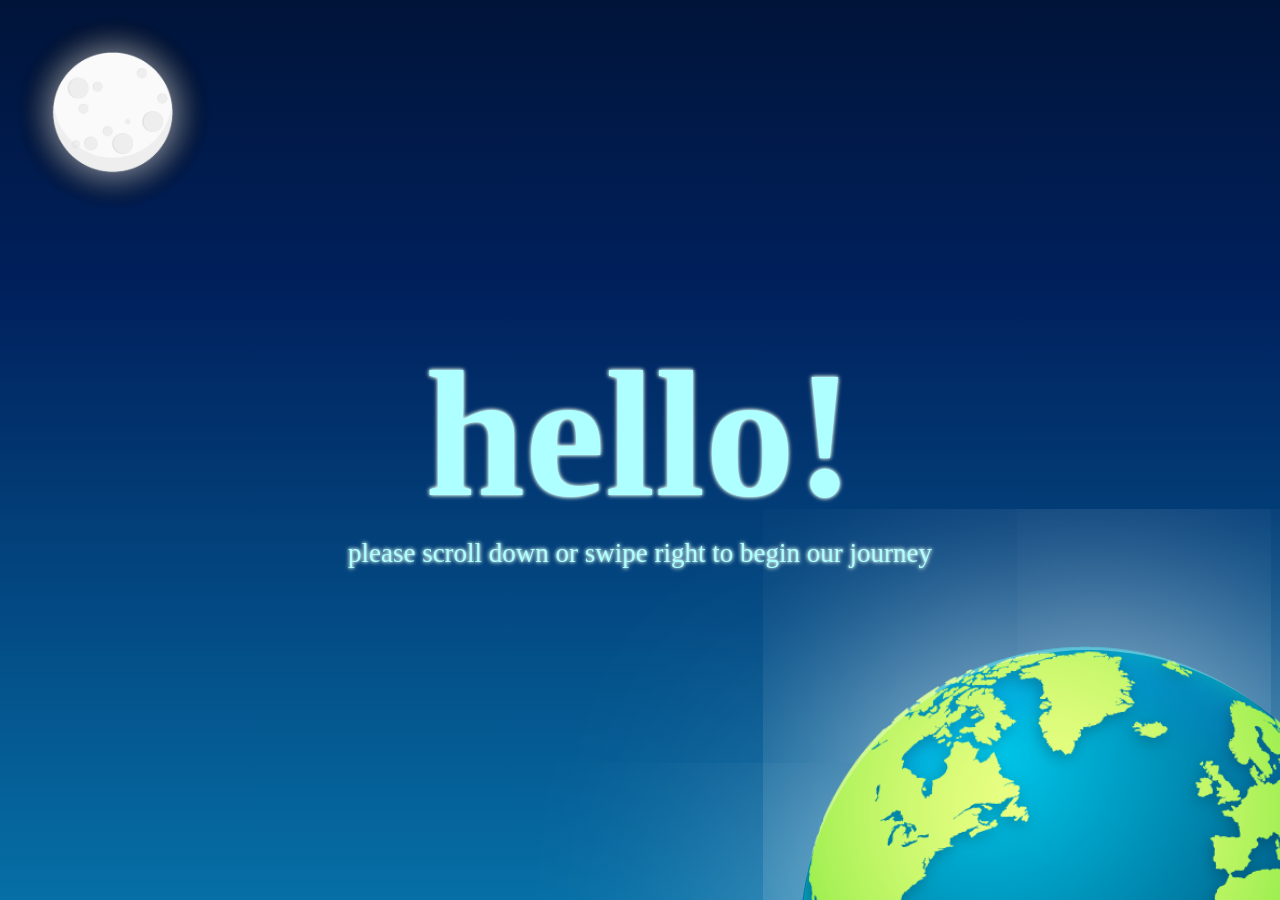
==== index.html @ 882bd50e "Add files via upload" ====
﻿<!DOCTYPE html>
<html>
<head>
    <meta charset="utf-8" />
    <meta name="viewport" content="width=device-width, initial-scale=1, shrink-to-fit=no">
    <title>Anh - Tran Quoc</title>
    <script src="js/global.js"></script>
    <link rel="stylesheet" href="lib/font-awesome/css/all.min.css" />
    <link rel="stylesheet" href="css/myGrid.css" />
    <script type="text/javascript" src="lib/jquery/jquery.min.js"></script>
    <script src="lib/greensock/dist/TweenMax.js"></script>
    <script src="lib/animejs/anime.min.js"></script>
    <script src="lib/jquery.touchswipe/jquery.touchSwipe.min.js"></script>
    <script type="text/javascript" src="lib/Chart.js/Chart.js"></script>
    <script type="text/javascript" src="js/data.js"></script>

    <link rel="stylesheet" href="css/main.css" />
    <link rel="stylesheet" href="css/main_landscape.css" />
    <link rel="stylesheet" href="css/main_portrait.css" />
    <link rel="stylesheet" href="css/animation.css" />
</head>
<body>
    <!--WELCOME-->
    <div id="welcome" class="slider frame-active">
        <div class="background-behind">
            <div class="spot-light">
                <div class="spot"></div>
            </div>
            <div class="svg">
                <svg x="0px" y="0px" viewBox="0 0 768 1024" xmlns="http://www.w3.org/2000/svg">
                    <g>
                        <title>Layer 1</title>
                        <path id="spaceship-path" d="m767.336095,0.579589c-12.000088,180.001316 -45.333665,-21.333489 -266.668616,30.666891c-221.334952,52.00038 -112.000819,-86.6673 -234.668382,-8.000058c-122.667564,78.667242 -350.669231,98.667388 -214.668236,181.334659c136.000994,82.667271 621.337876,-224.001638 660.004826,-89.333986c38.666949,134.667651 -974.673793,126.667593 -609.337789,228.001667c365.336004,101.334074 566.67081,-228.001667 620.004533,-106.667447c53.333723,121.33422 84.000614,348.002544 -16.000117,248.001813c-100.000731,-100.000731 -665.338198,-117.334191 -676.004943,-38.666949c-10.666745,78.667242 320.00234,-12.000088 189.334718,77.333899c-130.667622,89.333986 -264.00193,69.33384 -201.334805,116.000848c62.667125,46.667008 458.67002,-217.334922 493.33694,-145.334396c34.66692,72.000526 281.33539,14.666774 248.001813,66.667154c-33.333577,52.00038 -452.003305,28.000205 -366.669348,92.000673c85.333957,64.000468 284.002076,-32.000234 324.002369,14.666774c40.000292,46.667008 61.333782,90.66733 60.669963,90.087745c0.663819,0.579585 68.664316,51.246622 68.000498,50.667037" opacity="0.5" fill-opacity="null" stroke-opacity="null" stroke-width="null" stroke="none" fill="none" />
                    </g>
                </svg>
            </div>
            <div class="spaceship anime">
                <img src="images/vector/Object/spaceship.png" />
            </div>
            <div class="moon anime">
                <img src="images/vector/Object/moon.png" />
            </div>
            <div class="earth anime">
                <div class="blur"></div>
                <img src="images/vector/Object/earth.png" />
            </div>
            <div class="astronaut anime">
                <img src="images/vector/Human/astronaut.png" />
            </div>
        </div>
        <div class="slider-container">
            <div class="welcome-text-header anime">
                hello!
            </div>
            <div class="welcome-text item-1 anime">
                please scroll down or swipe right to begin our journey
            </div>
        </div>
        <div class="background-front"></div>
    </div>

    <!--OVERVIEW-->
    <div id="overview" class="slider frame-inactive">
        <div class="background-behind">
            <div class="svg"></div>
        </div>
        <div class="slider-container">
            <div class="row">
                <div class="col-100 profile">
                    <div class="welcome-text-header anime">
                        hello!
                    </div>
                    <div id="full-name" class="title item-1 anime">
                    </div>
                    <div id="title" class="title item-2 anime">
                    </div>
                    <div id="summary" class="summary item-3 anime">
                    </div>
                </div>
            </div>

            <div class="row">
                <div class="col-100 outlook">
                    <div class="avatar">
                        <img class="avatar-img anime" src="images/avatar.jpg" />
                    </div>
                    <div id="personality" class="hashtag">
                    </div>
                    <div id="quote" class="quote anime">
                    </div>
                </div>

            </div>

        </div>
        <div class="background-front">

        </div>
    </div>

    <!--LIFE STORY-->
    <div id="life-story" class="slider frame-inactive">
        <div class="background-behind">
        </div>
        <div class="slider-container">
            
        </div>
        <div class="background-front">
        </div>
    </div>

    <!--COMPETENCY-->
    <div id="competency" class="slider frame-inactive">
        <div class="background-behind">
            <div class="br keyboard anime">
                <img src="images/vector/Object/keyboard2.png" />
            </div>
            <div class="br coffee anime">
                <img src="images/vector/Object/coffee1.png" />
            </div>
            <div class="br mouse anime">
                <img src="images/vector/Object/mouse1.png" />
            </div>
            <div class="tr glasses anime">
                <img src="images/vector/Object/glasses1.png" />
            </div>
            <div class="tr news anime">
                <img src="images/vector/Object/news1.png" />
            </div>
            <div class="tl screen anime">
                <img src="images/vector/Object/screen2.png" />
            </div>
            <div class="tl microphone anime">
                <img src="images/vector/Object/microphone1.png" />
            </div>
            <div class="tl card anime">
                <img src="images/vector/Object/card1.png" />
            </div>
            <div class="bl note anime">
                <img src="images/vector/Object/note1.png" />
            </div>
            <div class="bl stick anime">
                <img src="images/vector/Object/stick1.png" />
            </div>
        </div>
        <div class="slider-container">
            <div class="row anime">
                <div class="col-50">
                    <div class="experience">
                        <div class="box anime">
                            <div class="box-number">
                                <p class="year anime"></p>
                            </div>
                            <div class="box-name outline">
                                years
                            </div>
                        </div>
                        <div class="box anime">
                            <div class="box-number">
                                <p class="project anime"></p>
                            </div>
                            <div class="box-name outline">
                                projects
                            </div>
                        </div>
                        <div class="box anime">
                            <div class="box-number">
                                <p class="role anime"></p>
                            </div>
                            <div class="box-name outline">
                                roles
                            </div>
                        </div>
                    </div>
                </div>
                <div class="col-50">
                    <div class="personal-skill">
                        <div class="box">
                            <div class="box-number">
                                <p class="toeic anime"></p>
                            </div>
                            <div class="box-name outline">
                                TOEIC
                            </div>
                        </div>
                        <div class="box">
                            <div class="box-number">
                                <p class="jlpt anime"></p>
                            </div>
                            <div class="box-name outline">
                                JLPT
                            </div>
                        </div>
                        <div class="box">
                            <div class="box-number">
                                <p class="cert anime"></p>
                            </div>
                            <div class="box-name outline">
                                CERT
                            </div>
                        </div>
                    </div>
                </div>
            </div>
            <div class="row flex-center anime">
                <div class="title outline">core competency</div>
                <div id="core-competency" class="other hashtag anime">
                </div>
            </div>
            <div class="row flex-center anime">
                <div class="title outline">programing language</div>
                <div class="technical-skill">
                    <canvas id="technical-chart"></canvas>
                </div>
            </div>
            <div class="row flex-center anime">
                <div class="title outline">framework/platform</div>
                <div id="framework-platform" class="framework anime">
                </div>
            </div>
            <div class="row flex-center anime">
                <div class="title outline">achievement</div>
                <div id="achievement" class="achievement anime">
                </div>
            </div>
        </div>
        <div class="background-front"></div>
    </div>

    <!--CONTACT-->
    <div id="about" class="slider frame-inactive">
        <div class="background-behind">

        </div>
        <div class="background-behind-other">
            <div class="powered-by">
                powered by
            </div>
            <div class="thanks">
                Thanks!!!
            </div>
            <div class="powered-by-animejs">
                <img src="images/icons/animejs_Logo.png" />
            </div>
            <div class="powered-by-jquery">
                <img src="images/icons/Jquery_Logo.png" />
            </div>
            <div class="powered-by-greenshock">
                <img src="images/icons/greenshock_Logo.png" />
            </div>
            <div class="powered-by-chart">
                <img src="images/icons/chart_Logo.png" />
            </div>
            <div class="powered-by-css">
                <img src="images/icons/css3_Logo.png" />
            </div>
            <div class="powered-by-html">
                <img src="images/icons/html5_Logo.png" />
            </div>
            <div class="powered-by-freepik">
                <img src="images/icons/freepik_Logo.png" />
            </div>
            <div class="powered-by-fa">
                <img src="images/icons/fa_Logo.png" />
            </div>
        </div>
        <div class="slider-container">
            <div class="row">
                <div class="conclude outline">
                    <div class="item anime">
                        If you want to know further more details about me.
                    </div>
                    <div class="item anime">
                        Please download my resume.
                    </div>
                    <div class="item anime">
                        Or just contact with me.
                    </div>
                    <div class="item anime">
                        I'm pleased to see you.
                    </div>
                </div>
            </div>
            <div class="row">
                <div class="contact-infor">
                    <div id="resume" class="contact anime">
                    </div>
                    <div id="facebook" class="contact anime">
                    </div>
                    <div id="tel" class="contact anime">
                    </div>
                    <div id="email" class="contact anime">
                    </div>
                    <div id="address" class="contact anime">
                    </div>
                </div>
            </div>
        </div>
        <div class="background-front"></div>
    </div>

    <!--GOODBYE-->
    <div id="goodbye" class="slider frame-inactive">
        <div class="background-behind">
        </div>
        <div class="slider-container">
            <div class="goodbye-header anime">
                Goodbye!
            </div>
            <div class="goodbye-consequence anime">

            </div>
        </div>
        <div class="background-front"></div>
    </div>

    <script src="js/main.js"></script>
</body>
</html>
---- css/myGrid.css ----
﻿*, *::after, *:before {
    box-sizing: border-box;
}

.row {
    width: 100%;
    float: left;
    display: -ms-flexbox;
    display: flex;
    -ms-flex-wrap: wrap;
    flex-wrap: wrap;
    padding: .5vmin;
}

.col-15 {
    width: 15%;
    float: left;
}

.col-20 {
    width: 20%;
    float: left;
}

.col-25 {
    width: 25%;
    float: left;
}

.col-30 {
    width: 30%;
    float: left;
}

.col-35 {
    width: 35%;
    float: left;
}

.col-40 {
    width: 40%;
    float: left;
}

.col-45 {
    width: 45%;
    float: left;
}

.col-50 {
    width: 50%;
    float: left;
}

.col-55 {
    width: 55%;
    float: left;
}

.col-60 {
    width: 60%;
    float: left;
}

.col-65 {
    width: 65%;
    float: left;
}

.col-70 {
    width: 70%;
    float: left;
}

.col-75 {
    width: 75%;
    float: left;
}

.col-80 {
    width: 80%;
    float: left;
}

.col-85 {
    width: 85%;
    float: left;
}

.col-90 {
    width: 90%;
    float: left;
}

.col-95 {
    width: 95%;
    float: left;
}

.col-100 {
    width: 100%;
    float: left;
}

.h-100 {
    height: 100%;
}

.h-50 {
    height: 50%;
}

.h-25 {
    height: 25%;
}

.mh-100 {
    min-height: 100%;
}

.mh-50 {
    min-height: 50%;
}

.mh-25 {
    min-height: 25%;
}

.flex-middle {
    justify-content: center;
    align-items: center;
    flex-direction: column;
}

.flex-center {
    justify-content: flex-start;
    align-items: center;
    flex-direction: column;
}
---- css/main.css ----
﻿/* GENERAL */
body {
    font-size: 4vmin;
    overflow-wrap: break-word;
}

/*Variables*/
:root {
    /*Animation variables*/
    --animation-time: 0;
    /*Color variables*/
    --main-bg-color: brown;
    /*Font-size variables*/
    --f1-vmin: 20vmin;
    --f1_2-vmin: 10vmin;
    --f2-vmin: 5vmin;
    --f3-vmin: 4.5vmin;
    --f4-vmin: 4vmin;
    --f5-vmin: 3.5vmin;
    --f6-vmin: 3vmin;
    --f7-vmin: 2.5vmin;
    --f8-vmin: 2vmin;
    /*Z-index variables*/
}

.slider {
    position: absolute;
    display: flex;
    justify-content: center;
    top: 0;
    left: 0;
    width: 100vw;
    height: 100vh;
    overflow: hidden;
}

.slider-container {
    position: absolute;
    width: 100vw;
    height: 100vh;
    text-align: center;
}

.background-behind {
    position: absolute;
    display: inline-block;
    top: 0;
    left: 0;
    width: 100vw;
    height: 100vh;
    overflow: hidden;
}

.background-front {
    position: absolute;
    display: inline-block;
    top: 0;
    left: 0;
    width: 100vw;
    height: 100vh;
    overflow: hidden;
    pointer-events: none;
}

.frame-active {
    z-index: 10;
}

.frame-preactive {
    z-index: 9;
}

.frame-inactive {
    z-index: 0;
    display: none;
}

.background-image {
    background-position: center center;
    background-repeat: no-repeat;
    background-size: cover;
}

.background-template {
    /* The equivalent shorthand CSS */
    background: url(background-photo.jpg) center center cover no-repeat fixed;
    /* Location of the image */
    background-image: url(images/background-photo.jpg);
    /* Background image is centered vertically and horizontally at all times */
    background-position: center center;
    /* Background image doesn't tile */
    background-repeat: no-repeat;
    /* Background image is fixed in the viewport so that it doesn't move when 
     the content's height is greater than the image's height */
    background-attachment: fixed;
    /* This is what makes the background image rescale based
     on the container's size */
    background-size: cover;
    /* Set a background color that will be displayed
     while the background image is loading */
    background-color: #464646;
}

.svg {
    width: 100%;
}

.icon {
    width: 5vmin;
}

.outline {
    text-shadow: -1px -1px 1px var(--sub-color), 1px -1px 1px var(--sub-color), -1px 1px 1px var(--sub-color), 1px 1px 1px var(--sub-color);
}


.hashtag {
    width: 100%;
    display: flex;
    flex-wrap: wrap;
    justify-content: center;
}

    .hashtag .hashtag-item {
        margin: .5vmin .5vmin;
        padding: 0 .5vmin;
        display: inline-block;
        font-size: var(--f7-vmin);
        color: var(--sub-color);
        background-color: var(--main-color);
    }

        .hashtag .hashtag-item::before {
            content: "#";
        }

/* WELCOME */
#welcome {
    color: #AEFFFF;
    text-shadow: 0 0 .2rem #C9FFFD, 0 0 .3rem #feffdf;
}

    #welcome a, a:hover, a:visited {
        color: inherit;
        text-shadow: inherit;
        text-decoration: none;
    }

    #welcome > .background-behind {
        background: rgb(0,20,57);
        background: linear-gradient(180deg, rgba(0,20,57,1) 0%, rgba(0,32,92,1) 32%, rgba(6,111,166,1) 100%);
    }

    #welcome .background-behind .svg {
        position: absolute;
        height: 100%;
    }

    #welcome > .background-behind .spaceship {
        position: absolute;
        top: -2.5vmin;
        left: 0;
        width: 2.5vmin;
        height: 2.5vmin;
    }

    #welcome .spaceship img {
        width: 100%;
        vertical-align: middle;
        display: block;
        margin-left: auto;
        margin-right: auto;
    }

    #welcome > .background-behind .moon {
        position: absolute;
        top: 0;
        left: 0;
        width: 25vmin;
        height: 25vmin;
    }


    #welcome .moon img {
        width: 100%;
        vertical-align: middle;
        display: block;
        margin-left: auto;
        margin-right: auto;
    }

    #welcome > .background-behind .earth {
        position: absolute;
        bottom: -30vw;
        right: -10vw;
        width: 75vw;
        height: 75vw;
    }

    #welcome .earth .blur {
        position: absolute;
        width: 90%;
        height: 90%;
        top: 50%;
        left: 50%;
        transform: translate(-50%, -50%);
        border-radius: 50%;
        box-shadow: 0 0 20rem 0 white;
    }

    #welcome .earth img {
        width: 100%;
        float: right;
    }

    #welcome > .background-behind .astronaut {
        position: absolute;
        bottom: 20vh;
        left: -10vw;
        width: 4vmin;
    }

    #welcome .astronaut img {
        width: 100%;
    }

    #welcome .earth img:before {
        width: 75%;
        height: 30%;
        position: absolute;
    }

    #welcome .slider-container {
        display: flex;
        align-items: center;
        justify-content: center;
        flex-direction: column;
        pointer-events: none;
    }

        #welcome .slider-container .welcome-text-header {
            font-size: var(--f1-vmin);
            font-weight: bolder;
        }

        #welcome .slider-container .welcome-text {
            font-size: var(--f6-vmin);
        }

/* OVERVIEW */
#overview {
    --main-color: #FFFFFF;
    --sub-color: #175260;
    color: var(--main-color);
    /*text-shadow: 0 0 .2rem #C9FFFD, 0 0 .5rem #feffdf;*/
}

    #overview .background-behind {
        display: flex;
        flex-wrap: wrap;
        align-content: center;
        justify-content: center;
        background: rgb(0,36,57);
        background: linear-gradient(180deg, rgba(0,36,57,1) 0%, rgba(23,82,96,1) 32%, rgba(48,119,128,1) 100%);
    }

        #overview .background-behind .background-item {
            width: 5%;
            height: 5%;
            float: left;
            background-color: coral;
        }

        #overview .background-behind .svg {
            position: absolute;
            bottom: -4vh;
        }

    #overview .slider-container {
        display: flex;
        flex-wrap: wrap;
    }

    #overview .profile {
        display: flex;
        align-items: center;
        justify-content: center;
        flex-direction: column;
    }

        #overview .profile .welcome-text-header {
            font-size: var(--f1-vmin);
            font-weight: bolder;
            text-align: left;
        }

        #overview .profile .title {
            font-size: var(--f3-vmin);
            font-weight: bolder;
            text-transform: capitalize;
        }

        #overview .profile .summary {
            padding-top: 15px;
            font-size: var(--f6-vmin);
        }

    #overview .outlook {
        display: flex;
        align-items: center;
        justify-content: center;
        flex-direction: column;
    }

        #overview .outlook .avatar {
            width: 100%;
        }

            #overview .outlook .avatar .avatar-img {
                width: 75%;
                min-height: 25vh;
                vertical-align: middle;
                background-color: aliceblue;
            }


        #overview .outlook .quote {
            padding: 15px;
            position: relative;
            width: 90%;
            font-size: var(--f6-vmin);
        }

            #overview .outlook .quote:before {
                font-family: 'Font Awesome 5 Free';
                content: "\f10d";
                font-weight: 900;
                position: absolute;
                top: 0;
                left: 0;
            }

            #overview .outlook .quote:after {
                font-family: 'Font Awesome 5 Free';
                content: "\f10e";
                font-weight: 900;
                position: absolute;
                bottom: 0;
                right: 0;
            }

/* LIFE STORY */
#life-story {
    --main-color: #FFFFFF;
    --sub-color: #8a8a8a;
    color: var(--main-color);
    font-size: var(--f4-vmin);
    /*text-shadow: 0.1rem -0.1rem 0.2rem #000000c4;*/
}

    #life-story #life-1 {
        --main-color: #B5B5B5;
    }

    #life-story #life-2 {
        --main-color: #2F586A;
    }

    #life-story #life-3 {
        --main-color: #00B4CF;
    }

    #life-story #life-4 {
        --main-color: #EF0840;
    }

    #life-story #life-5 {
        --main-color: #5488A0;
    }

    #life-story #life-6 {
        --main-color: #954E86;
    }

    #life-story img {
        width: 100%;
    }

    #life-story .row {
        position: relative;
        padding: 0;
    }

    #life-story .background-behind {
        display: flex;
        flex-wrap: wrap;
        align-content: center;
        justify-content: center;
        /*background: rgb(162,232,244);
        background: linear-gradient(180deg, rgba(162,232,244,1) 0%, rgba(76,175,214,1) 75%, rgba(50,156,199,1) 100%);*/
        background-color: #F6F6F6;
        /*background: url(../images/background.jpg) center center no-repeat fixed;*/
    }

    #life-story .slider-container {
        display: flex;
        flex-wrap: wrap;
        text-transform: capitalize;
    }

    #life-story .title {
        width: 100%;
        height: 50%;
        font-size: var(--f3-vmin);
        color: var(--main-color);
        display: flex;
        align-items: flex-end;
    }

    #life-story .detail {
        width: 100%;
        height: 50%;
        font-size: var(--f7-vmin);
        color: var(--sub-color);
        white-space: pre-line;
        display: flex;
        align-items: flex-start;
    }

    #life-story .year {
        font-size: var(--f4-vmin);
    }

    #life-story .out-100 {
        position: absolute;
        width: 100%;
        height: 100%;
        display: flex;
        flex-wrap: wrap;
        align-content: center;
        justify-content: center;
    }

        #life-story .out-100 .circle {
            width: 7vmin;
            height: 7vmin;
            display: flex;
            flex-wrap: wrap;
            align-content: center;
            justify-content: center;
            border-radius: 50%;
            background: rgb(219,219,219);
            background: linear-gradient(180deg, rgba(219,219,219,1) 0%, rgba(255,255,255,1) 100%);
            color: var(--main-color);
            border: solid .1rem var(--main-color);
        }

        #life-story .out-100 .circle-out {
            width: 12vmin;
            height: 12vmin;
            display: flex;
            flex-wrap: wrap;
            align-content: center;
            justify-content: center;
            border-radius: 50%;
            background-color: var(--main-color);
        }

        #life-story .out-100 .line {
            position: relative;
            width: 1vmin;
            height: 100%;
            background-color: var(--main-color);
        }

        #life-story .out-100.flex-start {
            align-content: flex-start;
        }

    #life-story .year-left .out-50-year {
        position: absolute;
        width: 50%;
        height: 100%;
        display: flex;
        flex-wrap: wrap;
        top: 0;
        left: 0;
        align-content: center;
        justify-content: flex-end;
        padding-right: 5vmin;
    }

    #life-story .year-left .year {
        width: 15vmin;
        display: flex;
        flex-wrap: wrap;
        align-content: center;
        justify-content: center;
        background-color: var(--main-color);
    }

    #life-story .year-left .out-50-content {
        position: absolute;
        width: 50%;
        height: 100%;
        display: flex;
        flex-wrap: wrap;
        top: 0;
        right: 0;
        align-content: center;
        justify-content: flex-start;
        padding-right: 5vw;
    }

        #life-story .year-left .out-50-content .title {
            text-align: right;
            padding-right: 3vmin;
            justify-content: flex-end;
        }

        #life-story .year-left .out-50-content .detail {
            text-align: right;
            padding-right: 3vmin;
            padding-left: 5vmin;
            justify-content: flex-end;
        }

        #life-story .year-left .out-50-content .break {
            width: 100%;
            height: 1vmin;
            position: relative;
            background-color: var(--main-color);
        }

            #life-story .year-left .out-50-content .break .dot {
                position: absolute;
                right: -1.5vmin;
                top: -1.5vmin;
                width: 4vmin;
                height: 4vmin;
                border-radius: 50%;
                background-color: var(--main-color);
            }


    #life-story .year-right .out-50-year {
        position: absolute;
        width: 50%;
        height: 100%;
        display: flex;
        flex-wrap: wrap;
        top: 0;
        right: 0;
        align-content: center;
        justify-content: flex-start;
        padding-left: 5vmin;
    }

    #life-story .year-right .year {
        width: 15vmin;
        display: flex;
        flex-wrap: wrap;
        align-content: center;
        justify-content: center;
        background-color: var(--main-color);
    }

    #life-story .year-right .out-50-content {
        position: absolute;
        width: 50%;
        height: 100%;
        display: flex;
        flex-wrap: wrap;
        top: 0;
        left: 0;
        align-content: center;
        justify-content: flex-end;
        padding-left: 5vw;
    }

        #life-story .year-right .out-50-content .title {
            text-align: left;
            padding-left: 3vmin;
            justify-content: flex-start;
        }

        #life-story .year-right .out-50-content .detail {
            text-align: left;
            padding-left: 3vmin;
            padding-right: 5vmin;
            justify-content: flex-start;
        }

        #life-story .year-right .out-50-content .break {
            width: 100%;
            height: 1vmin;
            background-color: var(--main-color);
            position: relative;
        }

            #life-story .year-right .out-50-content .break .dot {
                position: absolute;
                left: -1.5vmin;
                top: -1.5vmin;
                width: 4vmin;
                height: 4vmin;
                border-radius: 50%;
                background-color: var(--main-color);
            }


/* COMPETENCY */
#competency {
    --main-color: #FFFFFF;
    --sub-color: #1d6e83;
    color: var(--main-color);
    font-size: var(--f6-vmin);
}

    #competency .background-behind {
        display: flex;
        flex-wrap: wrap;
        align-content: center;
        justify-content: center;
        background: rgb(29,110,131);
        background: radial-gradient(circle, rgba(29,110,131,1) 0%, rgba(33,125,149,1) 50%, rgba(39,149,177,1) 100%);
    }

        #competency .background-behind img {
            width: 100%;
        }

        #competency .background-behind .keyboard {
            position: absolute;
            width: 40vmin;
            bottom: 0;
            right: 10vw;
            transform: rotate(-15deg);
        }

        #competency .background-behind .coffee {
            position: absolute;
            width: 7vmin;
            bottom: 17vh;
            right: 7vw;
        }

        #competency .background-behind .note {
            position: absolute;
            width: 30vmin;
            bottom: -5vw;
            left: 0;
            transform: rotate(32deg);
        }

        #competency .background-behind .mouse {
            position: absolute;
            width: 10vmin;
            bottom: 5vh;
            right: 1vw;
            transform: rotate(-46deg);
        }

        #competency .background-behind .glasses {
            position: absolute;
            width: 10vmin;
            top: 1vh;
            right: 10vmax;
        }

        #competency .background-behind .news {
            position: absolute;
            width: 23vmin;
            top: 2vh;
            right: -2vw;
            transform: rotate(-16deg);
        }

        #competency .background-behind .screen {
            position: absolute;
            width: 38vmin;
            top: 2vmin;
            left: -3vmin;
            transform: rotate(-10deg);
        }

        #competency .background-behind .microphone {
            position: absolute;
            width: 11vmin;
            top: 18vmin;
            left: 0;
            transform: rotate(-139deg);
        }

        #competency .background-behind .card {
            position: absolute;
            width: 7vmin;
            top: 18vmin;
            left: 26vmin;
            transform: rotate(40deg);
        }

        #competency .background-behind .stick {
            position: absolute;
            width: 11vmin;
            bottom: 12vh;
            left: 0vmin;
            transform: rotate(-31deg);
        }

    #competency .slider-container {
        display: flex;
        flex-wrap: wrap;
        text-transform: capitalize;
    }

    #competency .title {
        font-size: var(--f3-vmin);
        color: #fddeb4;
        font-weight: bolder;
    }

    #competency .box {
        display: flex;
        flex-direction: column;
        justify-content: center;
        align-items: center;
        padding: .5vmin;
    }

        #competency .box .box-number {
            display: flex;
            justify-content: center;
            align-items: center;
            padding: 5px;
            border-radius: 50%;
            width: 10vmin;
            height: 10vmin;
            color: var(--sub-color);
            background-color: var(--main-color);
            font-size: var(--f5-vmin);
            box-shadow: 0 0 0.5rem 0.1rem #aeffff;
        }

        #competency .box .box-name {
            padding: 5px;
        }

    #competency .experience {
        width: 100%;
        height: 100%;
        display: flex;
        flex-direction: row;
        justify-content: center;
        align-items: center;
    }

    #competency .personal-skill {
        width: 100%;
        height: 100%;
        display: flex;
        flex-direction: row;
        justify-content: center;
        align-items: center;
    }

    #competency .technical-skill {
        width: 100vmin;
    }
/* ABOUT */
#about {
    --main-color: #084e60;
    --sub-color: #f9f7f5;
    color: var(--main-color);
    font-size: var(--f4-vmin);
}

    #about .background-behind-other img {
        width: 100%;
    }

    #about a, a:hover, a::after {
        color: var(--main-color);
        text-decoration: none;
    }

    #about .background-behind {
        display: flex;
        flex-wrap: wrap;
        align-items: center;
        justify-content: center;
        background-color: var(--sub-color);
        height: auto;
        --background-item-w: 5vw;
        --background-item-h: 5vh;
    }

    #about .background-behind-other {
        position: absolute;
        top: 0;
        left: 0;
        width: 100%;
        height: 100%;
        text-shadow: 0.1rem 0.1rem 0.3rem black;
    }

        #about .background-behind-other .powered-by {
            position: absolute;
            bottom: 7vmin;
            left: 1vw;
            font-size: var(--f1_2-vmin);
            font-weight: bolder;
            transform: rotate(-15deg);
            opacity: 0.8;
        }

        #about .background-behind-other .thanks {
            position: absolute;
            top: 10vh;
            right: 21vw;
            font-size: var(--f1_2-vmin);
            font-weight: bolder;
            transform: rotate(23deg);
            opacity: 0.8;
        }

        #about .background-behind-other .powered-by-animejs {
            position: absolute;
            width: 30vmin;
            top: 4vh;
            left: 5vw;
            opacity: 0.6;
            transform: rotate(-14deg);
        }

        #about .background-behind-other .powered-by-jquery {
            position: absolute;
            width: 16vmin;
            top: 19vh;
            left: 40vw;
            opacity: 0.6;
            transform: rotate(-15deg);
        }

        #about .background-behind-other .powered-by-greenshock {
            position: absolute;
            width: 16vmin;
            bottom: 0vmin;
            right: 11vw;
            opacity: 0.6;
            /*transform: rotate(-15deg);*/
        }

        #about .background-behind-other .powered-by-chart {
            position: absolute;
            width: 13vmin;
            bottom: 15vh;
            left: 54vw;
            opacity: 0.6;
            /*transform: rotate(-15deg);*/
        }

        #about .background-behind-other .powered-by-css {
            position: absolute;
            width: 28vmin;
            bottom: 25vh;
            left: -4vmin;
            opacity: 0.6;
            transform: rotate(-15deg);
        }

        #about .background-behind-other .powered-by-html {
            position: absolute;
            width: 27vmin;
            top: 0vmin;
            right: 0vw;
            opacity: 0.6;
            transform: rotate(12deg);
        }

        #about .background-behind-other .powered-by-freepik {
            position: absolute;
            width: 19vmin;
            top: 34vh;
            left: 25vw;
            opacity: 0.6;
            transform: rotate(-3deg);
        }

        #about .background-behind-other .powered-by-fa {
            position: absolute;
            width: 11vmin;
            bottom: 30vh;
            right: 3vw;
            opacity: 0.6;
            transform: rotate(12deg);
        }

    #about .background-behind .background-item {
        width: var(--background-item-w);
        height: var(--background-item-h);
        display: flex;
        justify-content: center;
        align-items: center;
    }

        #about .background-behind .background-item .circle {
            width: 100%;
            height: 100%;
        }

    #about .slider-container {
        display: flex;
        flex-wrap: wrap;
    }

    #about .conclude {
        width: 100%;
        display: flex;
        align-items: center;
        justify-content: center;
        flex-direction: column;
        font-size: var(--f5-vmin);
    }

    #about .contact-infor {
        width: 100%;
        display: flex;
        align-items: center;
        justify-content: flex-start;
        flex-direction: column;
        font-weight: bolder;
    }

    #about .hashtag .hashtag-item {
        padding: 0 5px;
        display: inline-block;
        font-size: var(--f7-vmin);
        color: var(--sub-color);
        background-color: var(--main-color);
    }

        #about .hashtag .hashtag-item::before {
            content: "#";
        }
/* GOODBYE */
#goodbye {
    --main-color: #AEFFFF;
    --sub-color: #175260;
    color: var(--main-color);
    font-size: var(--f6-vmin);
}

    #goodbye .background-behind {
        background: rgb(162,232,244);
        background: linear-gradient(180deg, rgba(162,232,244,1) 0%, rgba(76,175,214,1) 75%, rgba(50,156,199,1) 100%);
    }

        #goodbye .background-behind img {
            width: 100%;
        }

    #goodbye .slider-container {
        display: flex;
        align-items: center;
        justify-content: center;
        flex-direction: column;
        pointer-events: none;
    }

        #goodbye .slider-container .goodbye-header {
            font-size: var(--f1-vmin);
            font-weight: bolder;
        }

        #goodbye .slider-container .goodbye-consequence {
            font-size: var(--f6-vmin);
        }
---- css/main_landscape.css ----
﻿@media (orientation:landscape) {
    #overview .row, #about .row {
        width: 50%;
    }

    .slider-container {
        padding: 0 10vw;
    }

    #welcome .earth {
        width: 50vw !important;
        height: 50vw !important;
        bottom: -28vw !important;
    }

    #overview .profile {
        align-items: flex-start;
        text-align: left;
    }

    #competency .technical-skill {
        width: 50vmin;
    }

    #about .slider-container {
        padding: 0;
    }

    #about .conclude {
        text-align: left;
        justify-content: center;
        align-items: flex-start;
        padding: 0 0 0 5vw;
    }

    #about .contact-infor {
        align-items: center !important;
        justify-content: center;
        align-items: flex-start;
    }
}
---- css/main_portrait.css ----
﻿@media (orientation:portrait) {
    .row {
        width: 100%;
    }

    #overview .outlook {
        justify-content: flex-start;
    }

    .svg {
        width: 200%;
    }

    #life-story img {
        height: 100%;
    }

    #life-story .background-behind .gcloud-1 {
        bottom: -10vh;
        width: 125vw;
        height: 35vh;
    }

    #life-story .background-behind .gcloud-2 {
        bottom: -2vh;
        width: 125vw;
        height: 35vh;
    }

    #life-story .background-behind .gcloud-3 {
        bottom: 5vh;
        width: 125vw;
        height: 35vh;
    }
}

@media (orientation:portrait) and (min-width: 768px) {
    #overview .outlook .avatar img {
        width: 50%;
    }

    #competency .technical-skill {
        width: 75vmin;
    }
}
---- css/animation.css ----
﻿/* SPOT LIGHT */
.spot-light {
    position: absolute;
    position: absolute;
    display: inline-block;
    top: 0;
    left: 0;
    width: 100vw;
    height: 100vh;
    overflow: hidden;

    --top : 0;
    --left: 0;
    --delay: 0;
    --duration: 0;
}

    .spot-light .spot {
        position: absolute;
        opacity: 0;
        background-color: white;
        border-radius: 50%;
        box-shadow: 0 0 7px 3px #f0f5cb;
        animation: spotLight 2s linear infinite;
    }

@keyframes spotLight {

    0% {
        transform: scale(1) rotate(0deg);
        opacity: 0;
    }

    50% {
        transform: scale(2) rotate(720deg);
        opacity: 1;
    }

    100% {
        transform: scale(1) rotate(720deg);
        opacity: 0;
    }
}

/* WAVE */
.avatar-img {
    border-radius: 38% 62% 55% 45% / 32% 53% 47% 68%;
    animation: wave 4s linear infinite;
}

@keyframes wave {
    20% {
        border-radius: 45% 55% 62% 38% / 53% 51% 49% 47%;
    }

    40% {
        border-radius: 45% 55% 49% 51% / 36% 51% 49% 64%;
    }

    60% {
        border-radius: 60% 40% 57% 43% / 47% 62% 38% 53%;
    }

    80% {
        border-radius: 60% 40% 32% 68% / 38% 36% 64% 62%;
    }
}
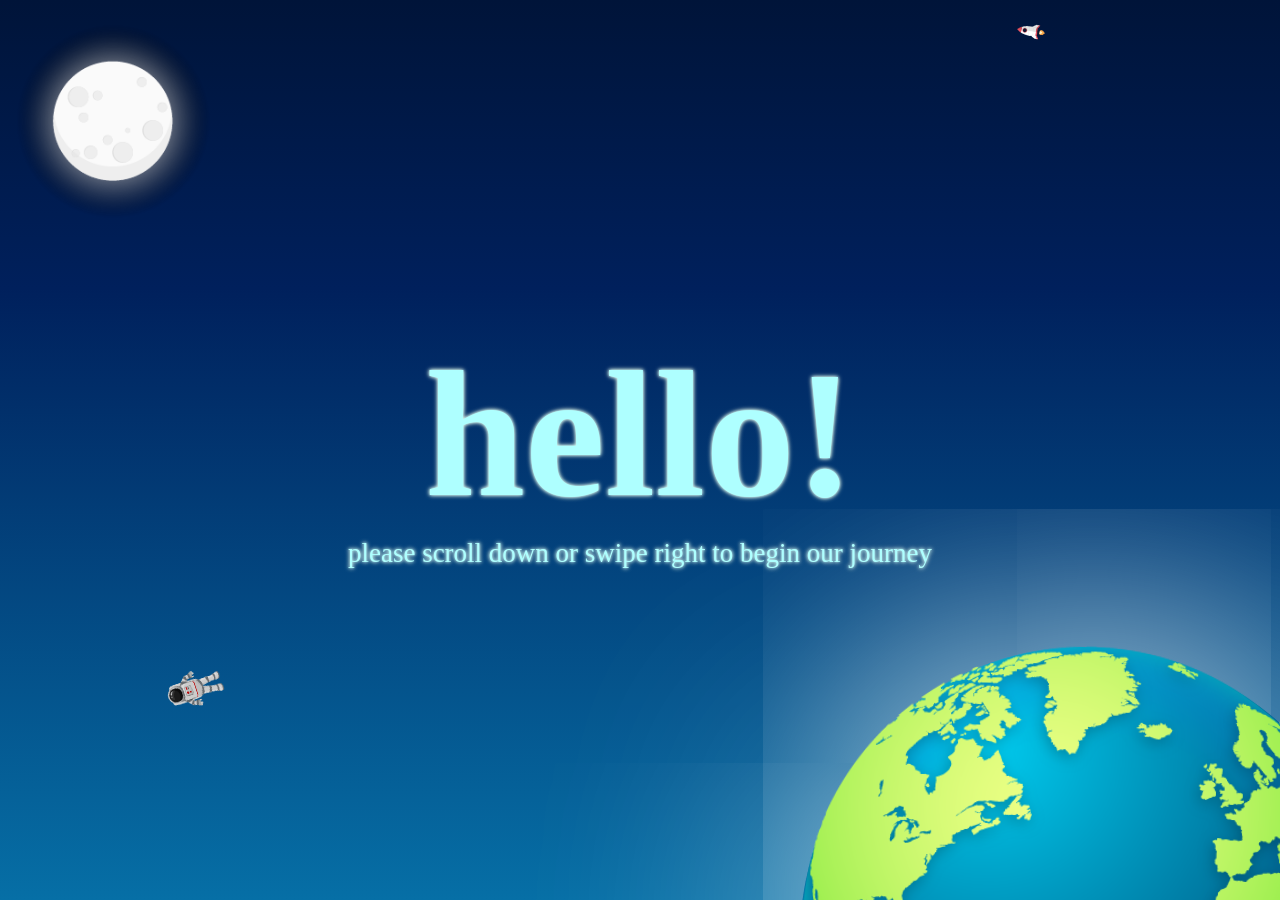
==== commit 06fff161: "change" ====
--- a/index.html
+++ b/index.html
@@ -40,7 +40,7 @@
             <div class="moon anime">
                 <img src="images/vector/Object/moon.png" />
             </div>
-            <div class="earth anime">
+            <div class="earth">
                 <div class="blur"></div>
                 <img src="images/vector/Object/earth.png" />
             </div>
@@ -236,9 +236,6 @@
             <div class="powered-by">
                 powered by
             </div>
-            <div class="thanks">
-                Thanks!!!
-            </div>
             <div class="powered-by-animejs">
                 <img src="images/icons/animejs_Logo.png" />
             </div>
@@ -305,7 +302,7 @@
         </div>
         <div class="slider-container">
             <div class="goodbye-header anime">
-                Goodbye!
+                Thanks you!
             </div>
             <div class="goodbye-consequence anime">
 
--- a/css/main.css
+++ b/css/main.css
@@ -195,6 +195,7 @@
         right: -10vw;
         width: 75vw;
         height: 75vw;
+        transform: translateY(75vw);
     }
 
     #welcome .earth .blur {
@@ -837,7 +838,7 @@
             position: absolute;
             width: 16vmin;
             top: 19vh;
-            left: 40vw;
+            right: 35vw;
             opacity: 0.6;
             transform: rotate(-15deg);
         }
@@ -882,7 +883,7 @@
             position: absolute;
             width: 19vmin;
             top: 34vh;
-            left: 25vw;
+            left: 40vw;
             opacity: 0.6;
             transform: rotate(-3deg);
         }
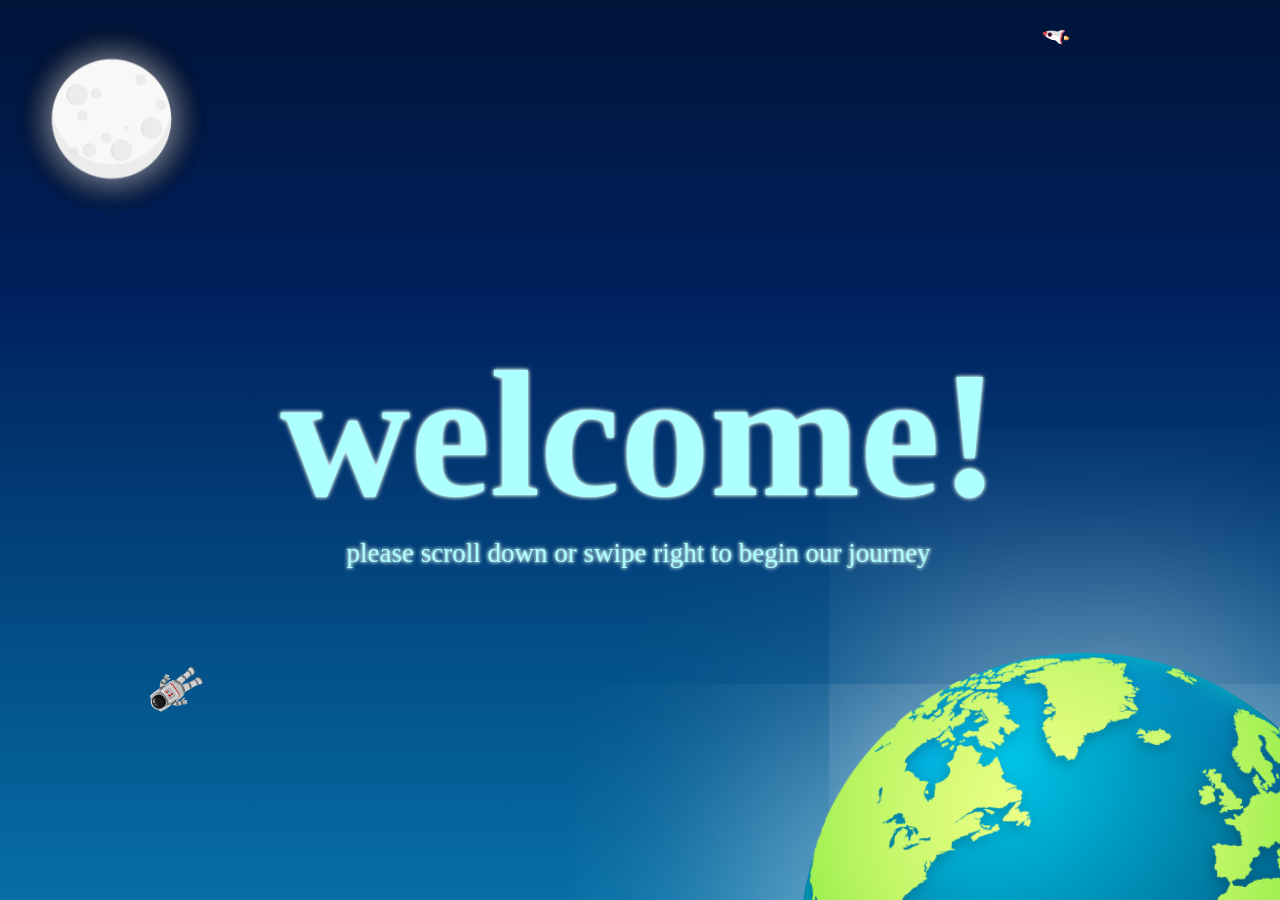
==== commit 97f60230: "c" ====
--- a/index.html
+++ b/index.html
@@ -50,7 +50,7 @@
         </div>
         <div class="slider-container">
             <div class="welcome-text-header anime">
-                hello!
+                welcome!
             </div>
             <div class="welcome-text item-1 anime">
                 please scroll down or swipe right to begin our journey
@@ -68,7 +68,7 @@
             <div class="row">
                 <div class="col-100 profile">
                     <div class="welcome-text-header anime">
-                        hello!
+                        Hello!
                     </div>
                     <div id="full-name" class="title item-1 anime">
                     </div>
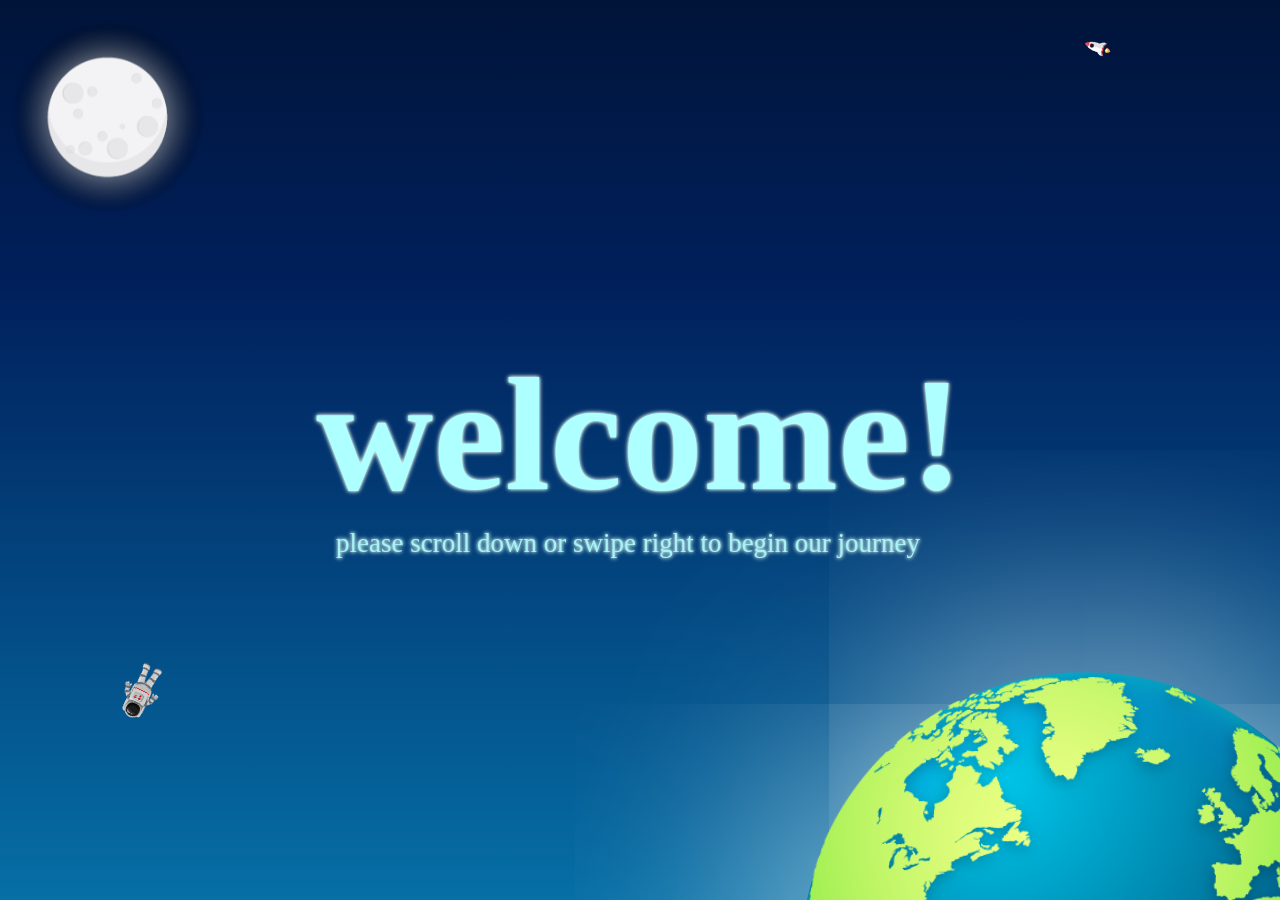
==== commit 83bc0894: "Updated" ====
--- a/index.html
+++ b/index.html
@@ -265,16 +265,16 @@
             <div class="row">
                 <div class="conclude outline">
                     <div class="item anime">
-                        If you want to know further more details about me.
+                        If you want to know more details about me.
                     </div>
                     <div class="item anime">
-                        Please download my resume.
+                        Just take a look at my resume.
                     </div>
                     <div class="item anime">
-                        Or just contact with me.
+                        Or directly contact with me.
                     </div>
                     <div class="item anime">
-                        I'm pleased to see you.
+                        I will be pleased to have seen you.
                     </div>
                 </div>
             </div>
--- a/css/main.css
+++ b/css/main.css
@@ -11,7 +11,7 @@
     /*Color variables*/
     --main-bg-color: brown;
     /*Font-size variables*/
-    --f1-vmin: 20vmin;
+    --f1-vmin: 18vmin;
     --f1_2-vmin: 10vmin;
     --f2-vmin: 5vmin;
     --f3-vmin: 4.5vmin;
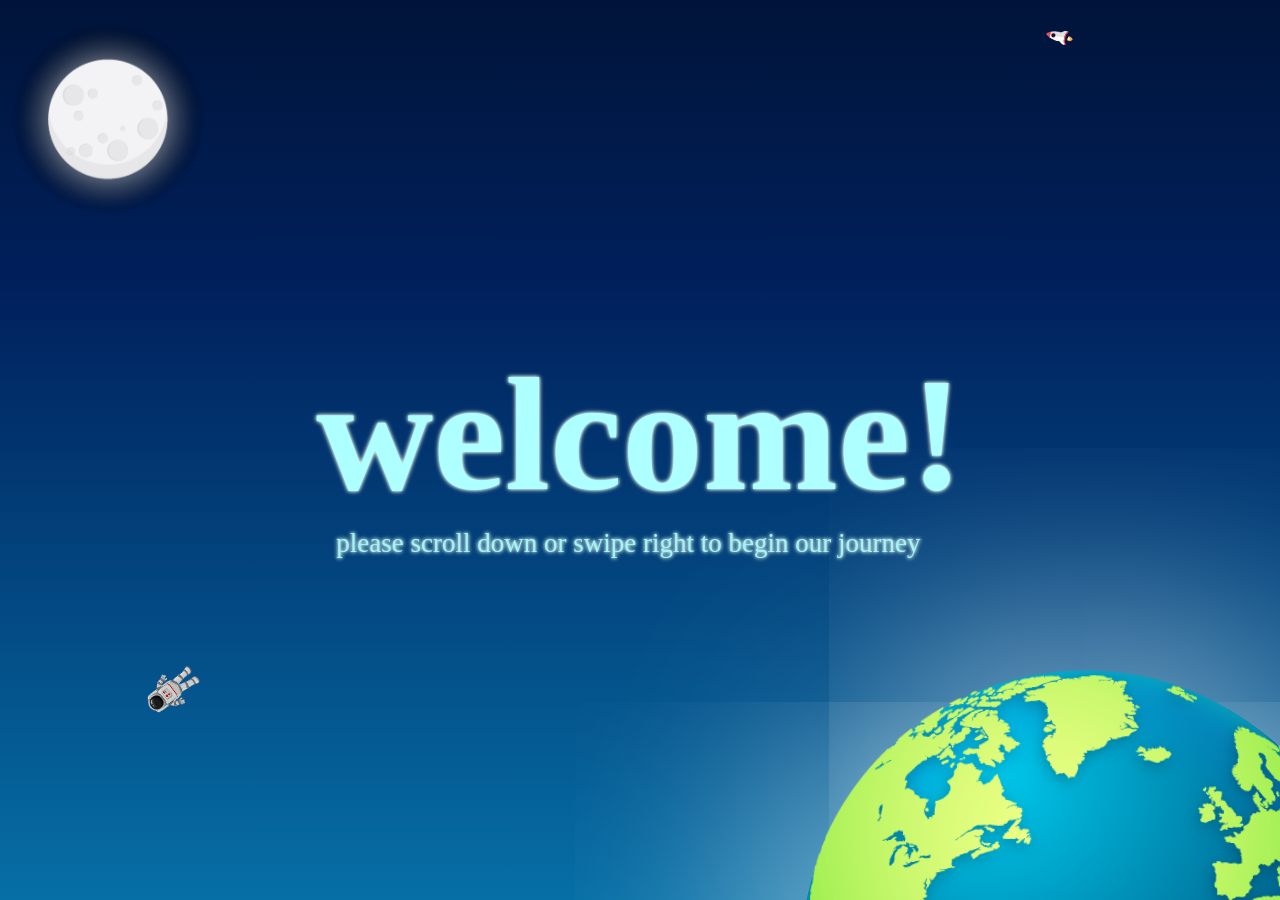
==== commit aee5998f: "Update index.html" ====
--- a/index.html
+++ b/index.html
@@ -18,6 +18,8 @@
     <link rel="stylesheet" href="css/main_landscape.css" />
     <link rel="stylesheet" href="css/main_portrait.css" />
     <link rel="stylesheet" href="css/animation.css" />
+    <script async src="https://pagead2.googlesyndication.com/pagead/js/adsbygoogle.js?client=ca-pub-2570768085252545"
+     crossorigin="anonymous"></script>
 </head>
 <body>
     <!--WELCOME-->
@@ -313,4 +315,4 @@
 
     <script src="js/main.js"></script>
 </body>
-</html>+</html>
--- a/css/animation.css
+++ b/css/animation.css
@@ -27,17 +27,17 @@
 @keyframes spotLight {
 
     0% {
-        transform: scale(1) rotate(0deg);
+        transform: scale(1);
         opacity: 0;
     }
 
     50% {
-        transform: scale(2) rotate(720deg);
+        transform: scale(2);
         opacity: 1;
     }
 
     100% {
-        transform: scale(1) rotate(720deg);
+        transform: scale(1);
         opacity: 0;
     }
 }
